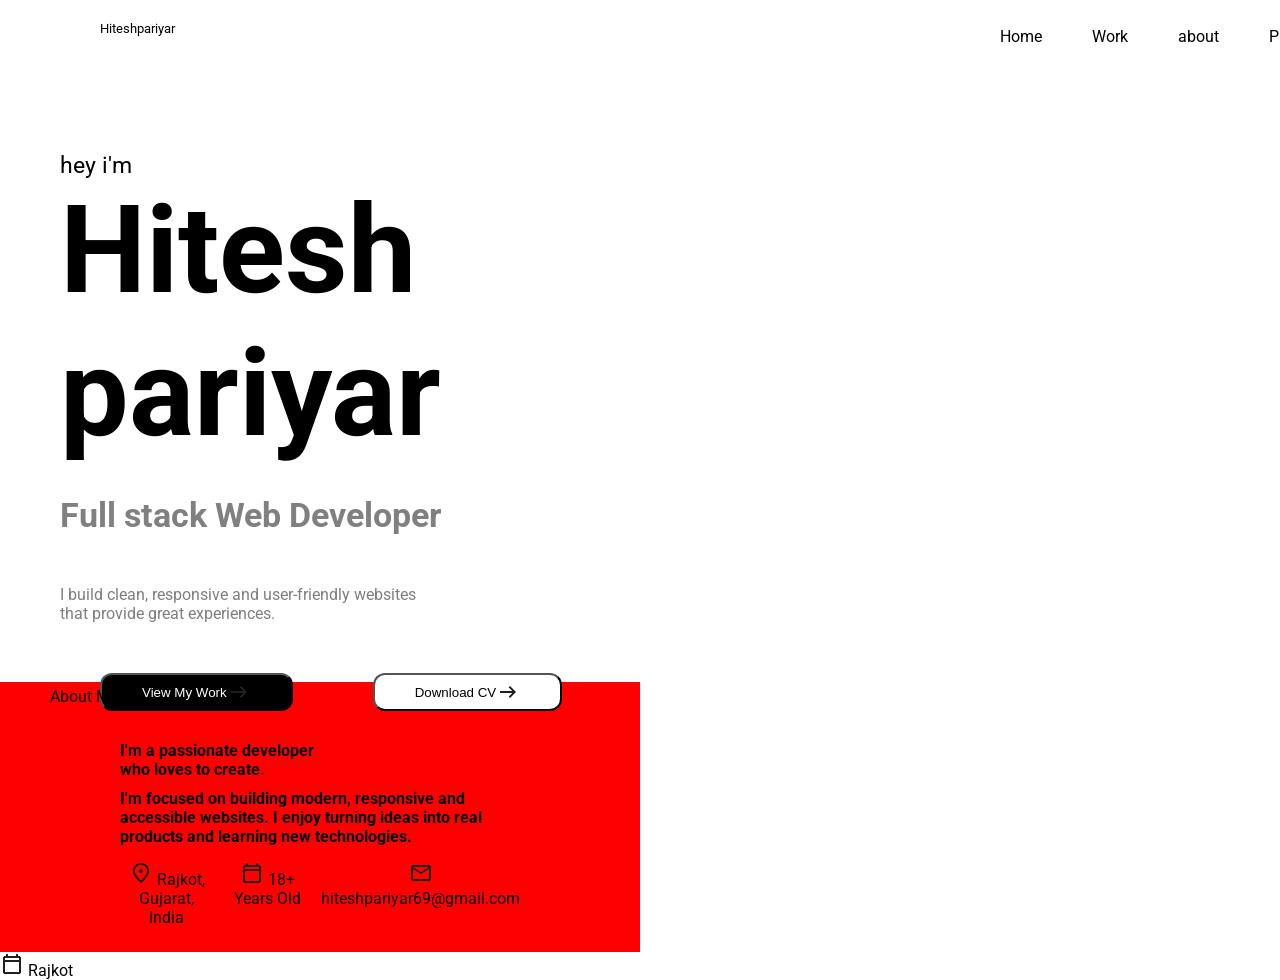
==== src/index.html @ ec9f01c9 "this is the code of morden portfolio design" ====
<!DOCTYPE html>
<html lang="en">

<head>
    <meta charset="UTF-8">
    <meta name="viewport" content="width=device-width, initial-scale=1.0">
    <title>Document</title>
    <link rel="stylesheet" href="style.css">
</head>

<body>
    <header>
        <nav>
            <small>Hiteshpariyar</small>
            <ul>
                <li><a href="">Home</a></li>
                <li><a href="">Work</a></li>
                <li><a href="">about</a></li>
                <li><a href="">Project</a></li>
            </ul>
        </nav>
        <div class="buttons">
            <button>Download CV</button>
        </div>
    </header>
  <main>
        <section-first-container>
            <div class="hero-container">
                <div class="top-text">
                    <span>
                        hey i'm
                    </span>
                    <h1>Hitesh pariyar</h1>
                </div>
                <div class="fullstack-container">
                    <h4>
                        Full stack Web Developer
                    </h4>
                    <p>I build clean, responsive and user-friendly websites <br>
                        that provide great experiences.</p>
                </div>
                <div class="hero-btn">
                    <div class="btn-1">
                        <button>
                            View My Work
                            <img src="/public/arrow_right_alt_24dp_1F1F1F_FILL0_wght400_GRAD0_opsz24.png" alt="">
                        </button>
                    </div>
                    <div class="btn-2">
                        <button>
                            Download CV
                            <img src="/public/arrow_right_alt_24dp_1F1F1F_FILL0_wght400_GRAD0_opsz24.png" alt="">
                        </button>
                    </div>
                </div>
            </div>
        </section>

        <section class="secend-container">
              <div class="about">
                <span>About Me</span>
                </div>
            <div class="globe-secend-container">  
                <disv class="left-container">
                    <div class="hero-first-para">
                        <h4>I'm a passionate developer <br>
                            who loves to create.</h4>
                    </div>
                    <div class="hero-secend-para">
                        <h4>I'm focused on building modern, responsive and <br>
                             accessible websites. I enjoy turning ideas into real <br>
                              products and learning new technologies.</h4>
                    </div>
                    <div class="icons-pack">
                        <div class="location">
                        <span>
                            <img src="/public/location.png" alt="">
                        </span>
                        <span>Rajkot, Gujarat, India</span>
                        </div>
                        <div class="calender">
                            <span>
                                <img src="/public/calender.png" alt="">
                            </span>
                            <span>18+ Years Old</span>
                        </div>
                        <div class="email">
                            <span>
                                <img src="/public/mail.png" alt="">
                            </span>
                            <span>hiteshpariyar69@gmail.com</span>
                        </div>
                    </div>
                </disv>
            </div>
        </section>
  </main>
  
  <div class="icon">
    <span>
        <img src="/public/calender.png" alt="">
    </span>
    <label for="span">Rajkot</label>
  </div>
</body>

</html>
---- src/style.css ----
@import url('https://fonts.googleapis.com/css2?family=Inter:ital,opsz,wght@0,14..32,100..900;1,14..32,100..900&family=Orbitron:wght@400..900&family=Roboto:ital,wght@0,100..900;1,100..900&display=swap');

:root {
    --primary-fonts: "Roboto", sans-serif;
    ;
}


* {
    margin: 0;
    padding: 0;
}

body {
    font-family: var(--primary-fonts);
    cursor: default;
}

/* header */

header {
    display: flex;
    align-items: center;
    text-align: center;
    width: 100vw;
    height: 8vh;
}

small {
    width: auto;
    height: 20px;
    padding: 0 50px;
    margin: 0 50px;
}

nav {
    display: flex;
    width: 100vw;
}

nav ul {
    display: flex;
    width: 500px;
    height: 30px;
    align-items: center;
    margin: 0 auto;
    margin-left: 700px;
}

ul li {
    padding: 0 25px;
    list-style: none;

}

ul li a {
    text-decoration: none;
    color: black;
    position: relative;
}

.buttons {
    width: 300px;
    margin-right: 100px;
}

.buttons button {
    padding: 8px 40px;
    border-radius: 19px;
    font-size: 16px;
    color: white;
    background-color: black;
    transition: all 0.3s ease;
}

/* basic animation  */

/* nav bar list  */
a:hover::after {
    content: "";
    position: absolute;
    left: 0;
    bottom: -4px;
    width: 0;
    height: 2px;
    background: black;
    transition: width 0.10s ease;
}

a:hover::after {
    width: 100%;
}

.buttons button:hover {
    transform: scale(1.1);
    background-color: white;
    color: black;
    box-shadow: 0 5px 20px black;
}

.hero-btn button:hover {
    transform: scale(1.1);
    background-color: white;
    color: black;
    box-shadow: 0 5px 20px black;
}


  /* section 1  */

.hero-container {
    width: 50vw;
    height: 50vh;
    display: flex;
    flex-direction: column;
    margin: 80px 60px;
}

.top-text span {
    font-size: 23px;
}

.top-text h1 {
    font-size: 122px;
}

.fullstack-container {}

.fullstack-container h4 {
    font-size: 34px;
    color: grey;
    margin: 30px 0;
}

.fullstack-container p {
    margin: 50px 0;
    font-size: 16px;
    color: rgba(100, 100, 100, 0.836);
}


.hero-btn {
    display: flex;
}

.hero-btn div {
    padding: 0 40px;

}

.hero-btn button {
    padding: 5px 40px;
    align-items: center;
    display: flex;
    border-radius: 12px;

}

.btn-1 button {
    background-color: black;
    color: white;
    transition: ease-in-out 0.3s;
}

.btn-2 button {
    background-color: white;
    color: black;
    transition: ease-in-out 0.3s;
}

 /* section 2 */
 
 .secend-container{
    background-color: red;
    width: 50vw;
    height: 30vh;
 }
.globe-secend-container{
    display: flex;
    margin: 20px 120px;
}
 .secend-container div{
    padding: 5px 0;
}
.about span{
    margin: 0 50px ;
}

.icons-pack{
    display: flex;
    gap: 20px;
    text-align: center;
}
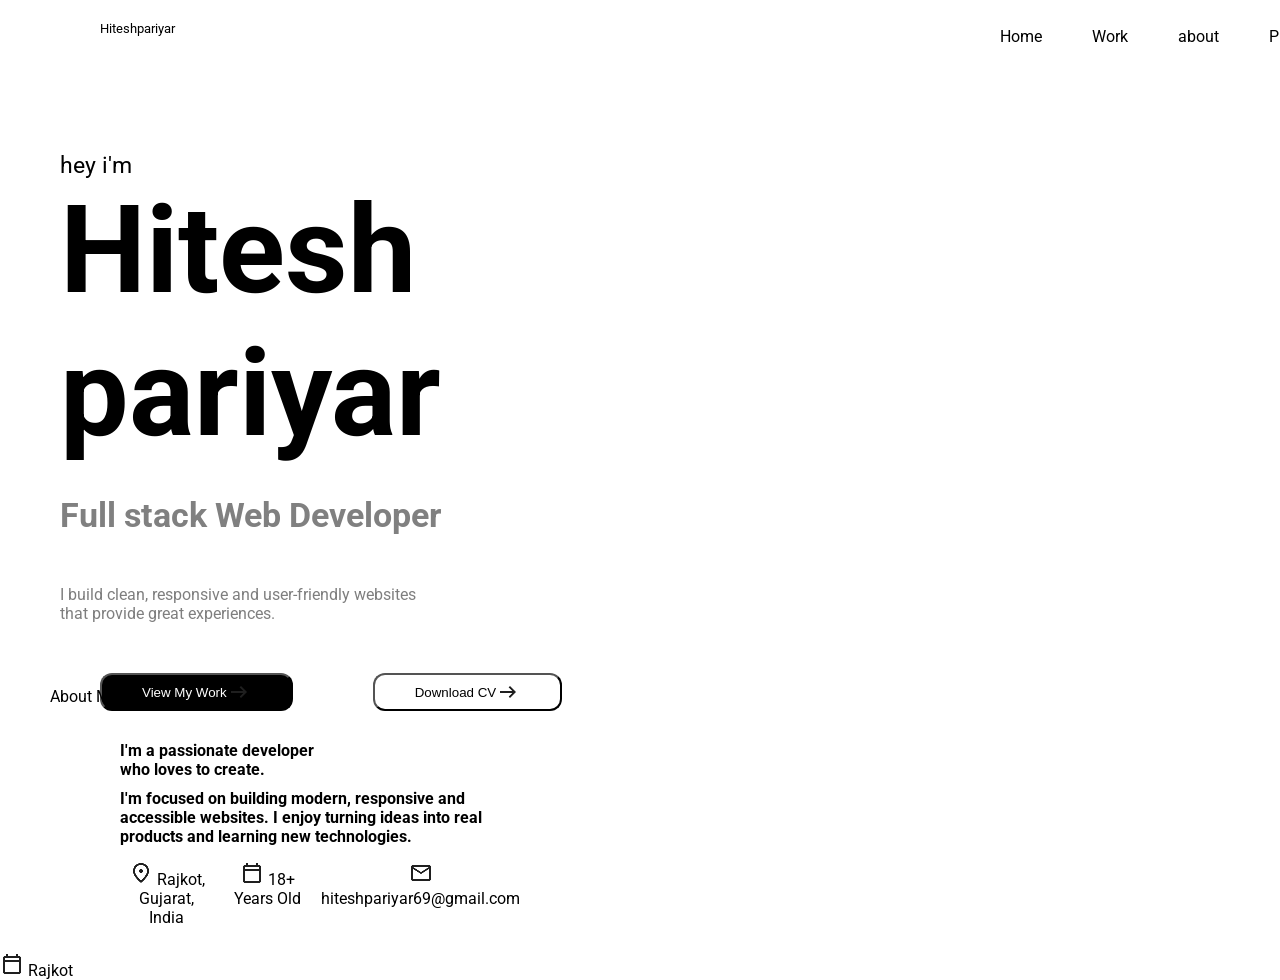
==== commit 779c9fa6: "customise the html and css files" ====
--- a/src/index.html
+++ b/src/index.html
@@ -13,10 +13,10 @@
         <nav>
             <small>Hiteshpariyar</small>
             <ul>
-                <li><a href="">Home</a></li>
-                <li><a href="">Work</a></li>
-                <li><a href="">about</a></li>
-                <li><a href="">Project</a></li>
+                <a href="">Home</a>
+                <a href="">Work</a>
+                <a href="">about</a>
+                <a href="">Project</a>
             </ul>
         </nav>
         <div class="buttons">
--- a/src/style.css
+++ b/src/style.css
@@ -47,13 +47,13 @@
     margin-left: 700px;
 }
 
-ul li {
+ul a {
     padding: 0 25px;
     list-style: none;
 
 }
 
-ul li a {
+ul  a {
     text-decoration: none;
     color: black;
     position: relative;
@@ -76,19 +76,24 @@
 /* basic animation  */
 
 /* nav bar list  */
-a:hover::after {
-    content: "";
-    position: absolute;
-    left: 0;
-    bottom: -4px;
-    width: 0;
-    height: 2px;
-    background: black;
-    transition: width 0.10s ease;
+a {
+  position: relative;
+  text-decoration: none;
+}
+
+a::after {
+  content: "";
+  position: absolute;
+  left: 0;
+  bottom: -4px;
+  width: 0;
+  height: 2px;
+  background: black;
+  transition: width 0.3s ease;
 }
 
 a:hover::after {
-    width: 100%;
+  width: 100%;
 }
 
 .buttons button:hover {
@@ -171,7 +176,6 @@
  /* section 2 */
  
  .secend-container{
-    background-color: red;
     width: 50vw;
     height: 30vh;
  }
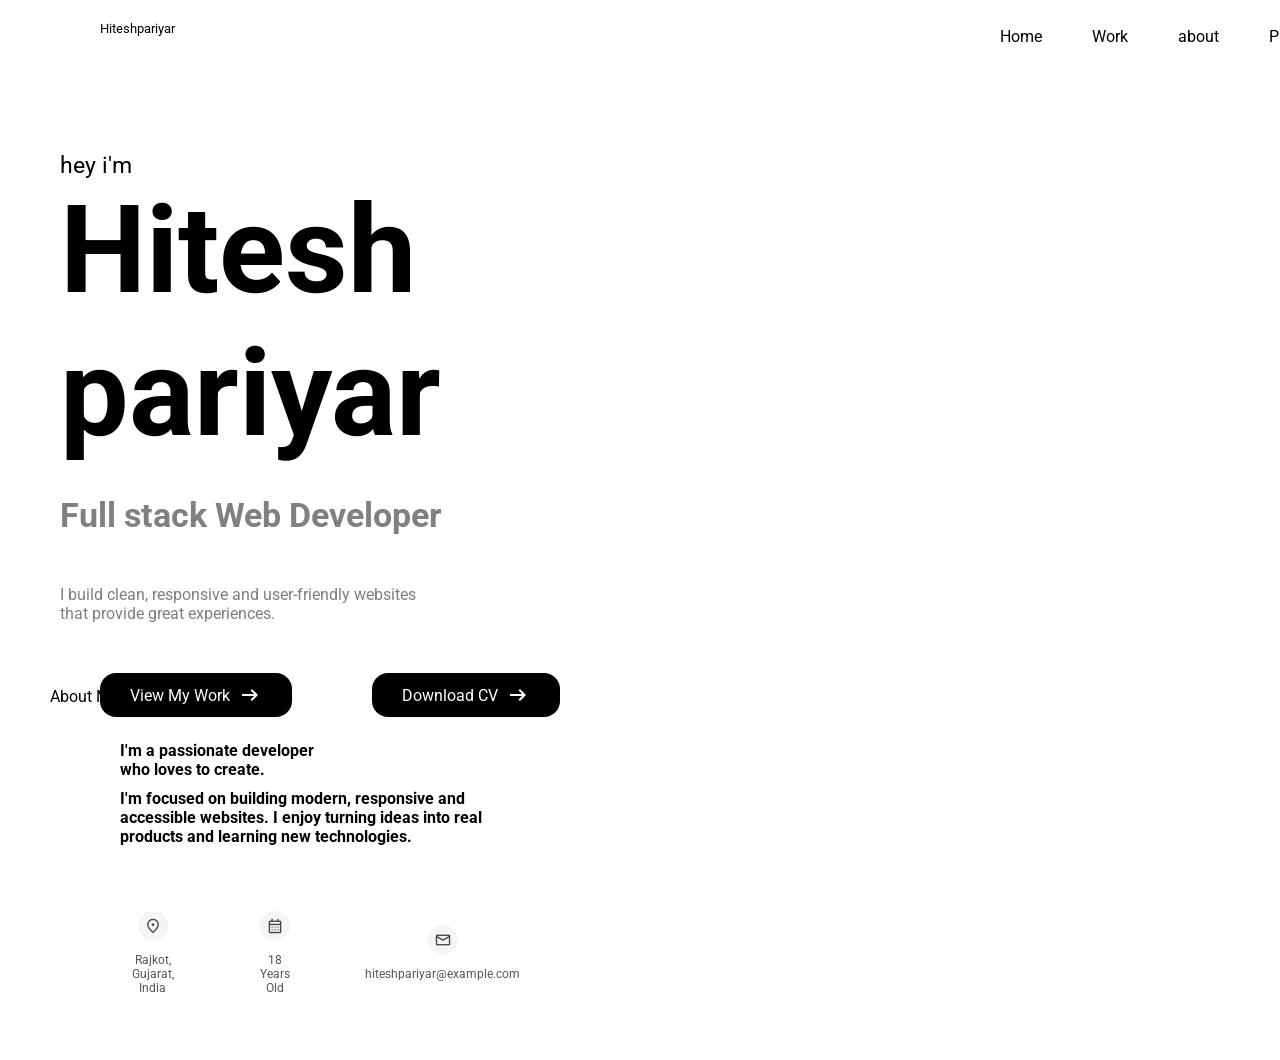
==== commit 1ba72dbc: "now the buttons are workinf" ====
--- a/src/index.html
+++ b/src/index.html
@@ -5,7 +5,9 @@
     <meta charset="UTF-8">
     <meta name="viewport" content="width=device-width, initial-scale=1.0">
     <title>Document</title>
-    <link rel="stylesheet" href="style.css">
+    <link rel="stylesheet" href="https://fonts.googleapis.com/css2?family=Material+Symbols+Outlined" />
+</head>
+<link rel="stylesheet" href="style.css">
 </head>
 
 <body>
@@ -23,7 +25,7 @@
             <button>Download CV</button>
         </div>
     </header>
-  <main>
+    <main>
         <section-first-container>
             <div class="hero-container">
                 <div class="top-text">
@@ -39,69 +41,70 @@
                     <p>I build clean, responsive and user-friendly websites <br>
                         that provide great experiences.</p>
                 </div>
-                <div class="hero-btn">
-                    <div class="btn-1">
-                        <button>
-                            View My Work
-                            <img src="/public/arrow_right_alt_24dp_1F1F1F_FILL0_wght400_GRAD0_opsz24.png" alt="">
-                        </button>
-                    </div>
-                    <div class="btn-2">
-                        <button>
-                            Download CV
-                            <img src="/public/arrow_right_alt_24dp_1F1F1F_FILL0_wght400_GRAD0_opsz24.png" alt="">
-                        </button>
-                    </div>
+                <div class="buttons">
+        
+        <div class="btn-1">
+        <a href="./My Resume.pdf" class="button-1"> View My  Work 
+            <span class="material-symbols-outlined">
+                arrow_right_alt
+            </span> 
+        </a>
+        </div>
+
+        <div class="btn-2">
+        <a href="./My Resume.pdf" class="button"> Download CV
+            <span class="material-symbols-outlined">
+                arrow_right_alt
+            </span> 
+        </a>
+        </div>
+    </div>
+            </div>
+            </section>
+
+            <section class="secend-container">
+                <div class="about">
+                    <span>About Me</span>
                 </div>
-            </div>
-        </section>
+                <div class="globe-secend-container">
+                    <disv class="left-container">
+                        <div class="hero-first-para">
+                            <h4>I'm a passionate developer <br>
+                                who loves to create.</h4>
+                        </div>
+                        <div class="hero-secend-para">
+                            <h4>I'm focused on building modern, responsive and <br>
+                                accessible websites. I enjoy turning ideas into real <br>
+                                products and learning new technologies.</h4>
+                        </div>
+                        <div class="info-container">
 
-        <section class="secend-container">
-              <div class="about">
-                <span>About Me</span>
+                            <div class="info-card">
+                                <span class="material-symbols-outlined icon">
+                                    location_on
+                                </span>
+                                <p>Rajkot, Gujarat, India</p>
+                            </div>
+
+                            <div class="info-card">
+                                <span class="material-symbols-outlined icon">
+                                    calendar_month
+                                </span>
+                                <p>18 Years Old</p>
+                            </div>
+
+                            <div class="info-card">
+                                <span class="material-symbols-outlined icon">
+                                    mail
+                                </span>
+                                <p>hiteshpariyar@example.com</p>
+                            </div>
+
+                        </div>
+                    </disv>
                 </div>
-            <div class="globe-secend-container">  
-                <disv class="left-container">
-                    <div class="hero-first-para">
-                        <h4>I'm a passionate developer <br>
-                            who loves to create.</h4>
-                    </div>
-                    <div class="hero-secend-para">
-                        <h4>I'm focused on building modern, responsive and <br>
-                             accessible websites. I enjoy turning ideas into real <br>
-                              products and learning new technologies.</h4>
-                    </div>
-                    <div class="icons-pack">
-                        <div class="location">
-                        <span>
-                            <img src="/public/location.png" alt="">
-                        </span>
-                        <span>Rajkot, Gujarat, India</span>
-                        </div>
-                        <div class="calender">
-                            <span>
-                                <img src="/public/calender.png" alt="">
-                            </span>
-                            <span>18+ Years Old</span>
-                        </div>
-                        <div class="email">
-                            <span>
-                                <img src="/public/mail.png" alt="">
-                            </span>
-                            <span>hiteshpariyar69@gmail.com</span>
-                        </div>
-                    </div>
-                </disv>
-            </div>
-        </section>
-  </main>
-  
-  <div class="icon">
-    <span>
-        <img src="/public/calender.png" alt="">
-    </span>
-    <label for="span">Rajkot</label>
-  </div>
+            </section>
+    </main>
 </body>
 
 </html>
--- a/src/style.css
+++ b/src/style.css
@@ -14,6 +14,7 @@
 body {
     font-family: var(--primary-fonts);
     cursor: default;
+    user-select: none;
 }
 
 /* header */
@@ -47,13 +48,13 @@
     margin-left: 700px;
 }
 
-ul a {
+ nav ul a {
     padding: 0 25px;
     list-style: none;
 
 }
 
-ul  a {
+nav ul a {
     text-decoration: none;
     color: black;
     position: relative;
@@ -76,12 +77,12 @@
 /* basic animation  */
 
 /* nav bar list  */
-a {
+ul a {
   position: relative;
   text-decoration: none;
 }
 
-a::after {
+ul a::after {
   content: "";
   position: absolute;
   left: 0;
@@ -92,7 +93,7 @@
   transition: width 0.3s ease;
 }
 
-a:hover::after {
+ul a:hover::after {
   width: 100%;
 }
 
@@ -143,36 +144,56 @@
     color: rgba(100, 100, 100, 0.836);
 }
 
-
-.hero-btn {
-    display: flex;
-}
-
-.hero-btn div {
-    padding: 0 40px;
-
-}
-
-.hero-btn button {
-    padding: 5px 40px;
-    align-items: center;
-    display: flex;
-    border-radius: 12px;
-
-}
-
-.btn-1 button {
+.buttons{
+    display: flex;
+}
+.buttons div{
+   margin: 0 40px;
+}
+.button-1{
+    display: flex;
+    align-items: center;
+    justify-content: center;
+    gap: 8px;
+
+    padding: 10px 30px;
+    background: black;
+    color: white;
+    text-decoration: none;
+    border-radius: 16px;
+
+    white-space: nowrap;
+    transition: all 0.3s ease-in-out;
+}
+.button{
+    display: flex;
+    align-items: center;
+    justify-content: center;
+    gap: 8px;
+
+    padding: 10px 30px;
+    background: black;
+    color: white;
+    text-decoration: none;
+    border-radius: 16px;
+
+    white-space: nowrap;
+    transition: all 0.3s ease-in-out;
+}
+
+
+.button-1:hover{
+    background-color: white;
+    color: black;
+      transform: scale(1.2);
+    border: 1px solid black;
+}
+.button:hover{
     background-color: black;
     color: white;
-    transition: ease-in-out 0.3s;
-}
-
-.btn-2 button {
-    background-color: white;
-    color: black;
-    transition: ease-in-out 0.3s;
-}
-
+    transform: scale(1.3);
+    border: 1px solid black;
+}
  /* section 2 */
  
  .secend-container{
@@ -190,8 +211,35 @@
     margin: 0 50px ;
 }
 
-.icons-pack{
-    display: flex;
-    gap: 20px;
+.info-container {
+    display: flex;
+    gap: 70px;
+    align-items: center;
+    margin: 50px 0;
+}
+
+.info-card {
+    display: flex;
+    flex-direction: column;
+    align-items: center;
+    gap: 12px;
+}
+
+.icon {
+    width: 30px;
+    height: 30px;
+    background: #f5f5f5;
+    border-radius: 50%;
+    display: flex;
+    justify-content: center;
+    align-items: center;
+    font-size: 18px;
+    color: #444;
+}
+
+.info-card p {
+    margin: 0;
+    font-size: 12px;
+    color: #555;
     text-align: center;
 }
